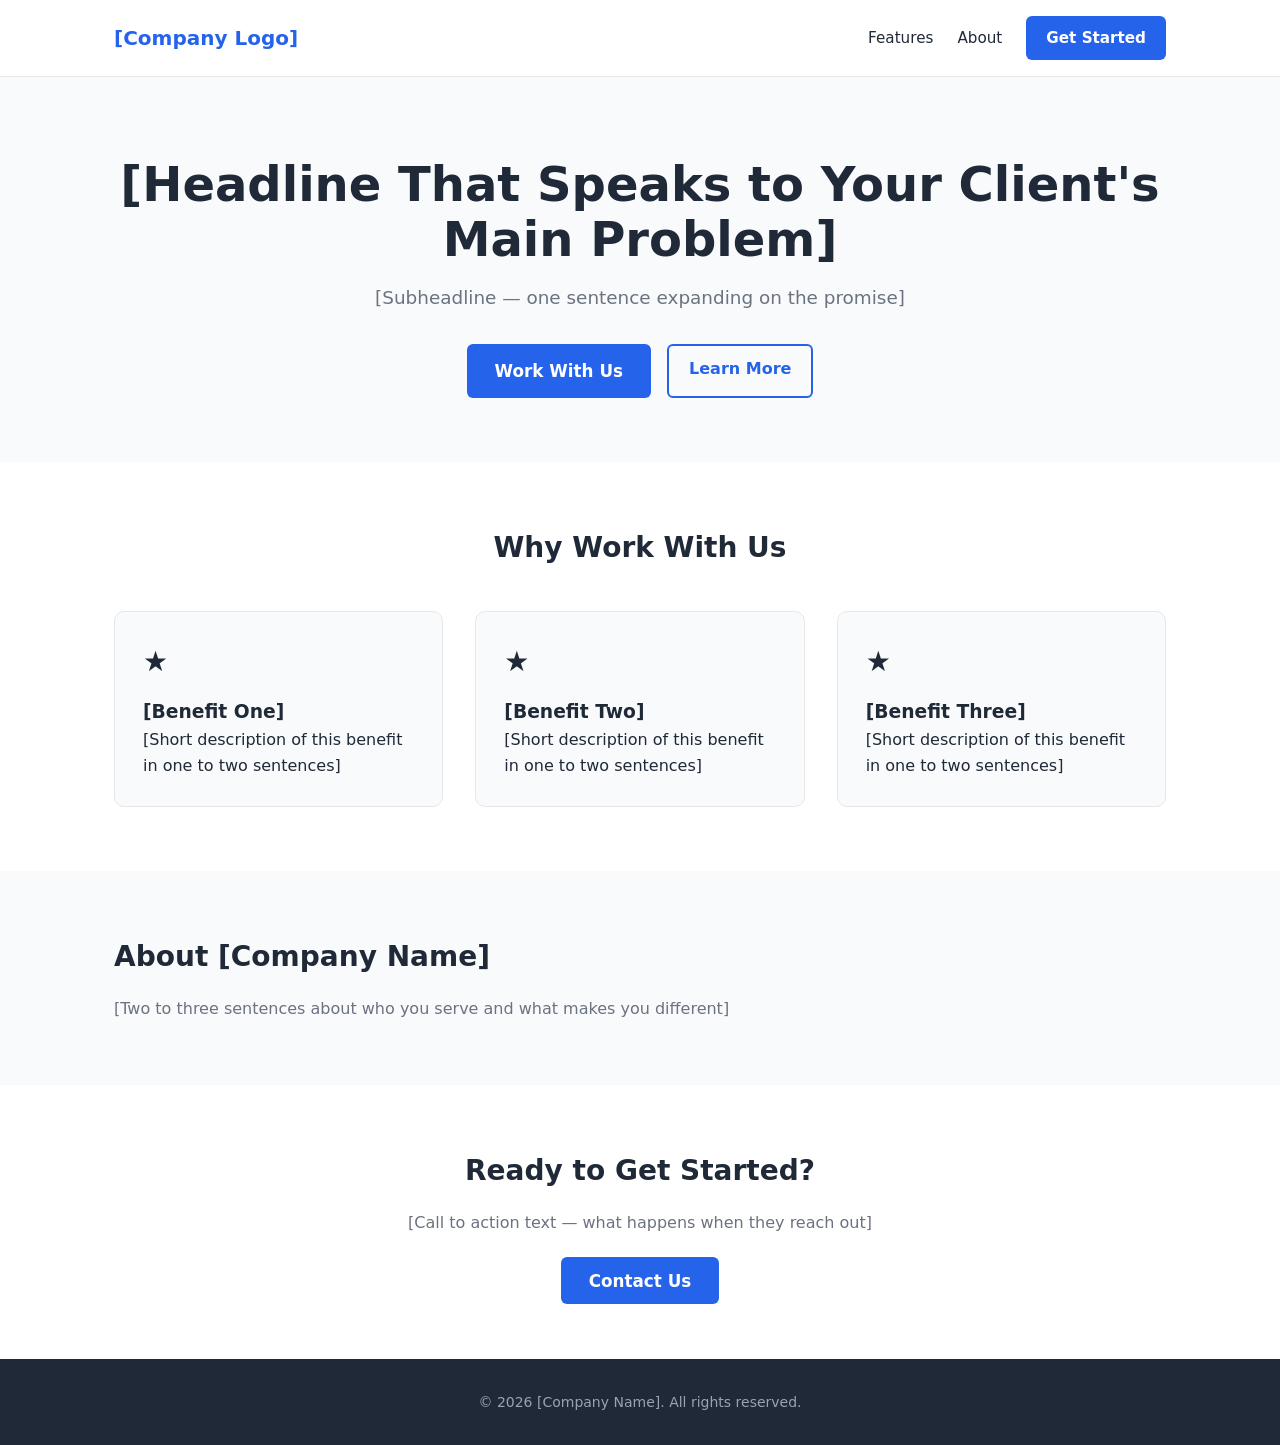
==== index.html @ d0174ae7 "Initial base landing page template" ====
<!DOCTYPE html>
<html lang="en">
<head>
  <meta charset="UTF-8">
  <meta name="viewport" content="width=device-width, initial-scale=1.0">
  <title>[Client Name] — [Service Tagline]</title>
  <meta name="description" content="[One-sentence value proposition]">
  <link rel="stylesheet" href="css/style.css">
</head>
<body>
  <header class="site-header">
    <div class="container">
      <div class="logo">[Company Logo]</div>
      <nav>
        <a href="#features">Features</a>
        <a href="#about">About</a>
        <a href="#contact" class="btn-primary">Get Started</a>
      </nav>
    </div>
  </header>

  <section class="hero">
    <div class="container">
      <h1>[Headline That Speaks to Your Client's Main Problem]</h1>
      <p class="subhead">[Subheadline — one sentence expanding on the promise]</p>
      <div class="cta-group">
        <a href="#contact" class="btn-primary btn-large">Work With Us</a>
        <a href="#features" class="btn-secondary">Learn More</a>
      </div>
    </div>
  </section>

  <section class="features" id="features">
    <div class="container">
      <h2>Why Work With Us</h2>
      <div class="feature-grid">
        <div class="feature-card">
          <div class="feature-icon">&#9733;</div>
          <h3>[Benefit One]</h3>
          <p>[Short description of this benefit in one to two sentences]</p>
        </div>
        <div class="feature-card">
          <div class="feature-icon">&#9733;</div>
          <h3>[Benefit Two]</h3>
          <p>[Short description of this benefit in one to two sentences]</p>
        </div>
        <div class="feature-card">
          <div class="feature-icon">&#9733;</div>
          <h3>[Benefit Three]</h3>
          <p>[Short description of this benefit in one to two sentences]</p>
        </div>
      </div>
    </div>
  </section>

  <section class="about" id="about">
    <div class="container">
      <h2>About [Company Name]</h2>
      <p>[Two to three sentences about who you serve and what makes you different]</p>
    </div>
  </section>

  <section class="contact" id="contact">
    <div class="container">
      <h2>Ready to Get Started?</h2>
      <p>[Call to action text — what happens when they reach out]</p>
      <a href="mailto:[your@email.com]" class="btn-primary btn-large">Contact Us</a>
    </div>
  </section>

  <footer class="site-footer">
    <div class="container">
      <p>&copy; 2026 [Company Name]. All rights reserved.</p>
    </div>
  </footer>

  <script src="js/main.js"></script>
</body>
</html>
---- css/style.css ----
*, *::before, *::after { box-sizing: border-box; margin: 0; padding: 0; }

:root {
  --primary: #2563eb;
  --primary-dark: #1d4ed8;
  --text: #1f2937;
  --text-light: #6b7280;
  --bg: #ffffff;
  --bg-alt: #f9fafb;
  --accent: #f59e0b;
}

body { font-family: system-ui, -apple-system, sans-serif; color: var(--text); line-height: 1.6; }

.container { max-width: 1100px; margin: 0 auto; padding: 0 1.5rem; }

/* Header */
.site-header { background: var(--bg); border-bottom: 1px solid #e5e7eb; padding: 1rem 0; position: sticky; top: 0; z-index: 100; }
.site-header .container { display: flex; align-items: center; justify-content: space-between; }
.site-header .logo { font-weight: 700; font-size: 1.25rem; color: var(--primary); }
.site-header nav { display: flex; align-items: center; gap: 1.5rem; }
.site-header nav a { text-decoration: none; color: var(--text); font-size: 0.95rem; }
.site-header nav a:hover { color: var(--primary); }

/* Buttons */
.btn-primary { background: var(--primary); color: #fff !important; padding: 0.6rem 1.25rem; border-radius: 6px; text-decoration: none; font-weight: 600; transition: background 0.2s; }
.btn-primary:hover { background: var(--primary-dark); }
.btn-secondary { background: transparent; color: var(--primary) !important; padding: 0.6rem 1.25rem; border-radius: 6px; text-decoration: none; font-weight: 600; border: 2px solid var(--primary); transition: background 0.2s; }
.btn-secondary:hover { background: #eff6ff; }
.btn-large { padding: 0.85rem 1.75rem; font-size: 1.05rem; }

/* Hero */
.hero { background: var(--bg-alt); padding: 5rem 0 4rem; text-align: center; }
.hero h1 { font-size: clamp(2rem, 5vw, 3rem); font-weight: 800; color: var(--text); margin-bottom: 1rem; line-height: 1.15; }
.hero .subhead { font-size: 1.15rem; color: var(--text-light); margin-bottom: 2rem; max-width: 600px; margin-left: auto; margin-right: auto; }
.cta-group { display: flex; gap: 1rem; justify-content: center; flex-wrap: wrap; }

/* Features */
.features { padding: 4rem 0; background: var(--bg); }
.features h2 { text-align: center; font-size: 1.75rem; margin-bottom: 2.5rem; color: var(--text); }
.feature-grid { display: grid; grid-template-columns: repeat(auto-fit, minmax(250px, 1fr)); gap: 2rem; }
.feature-card { background: var(--bg-alt); border: 1px solid #e5e7eb; border-radius: 10px; padding: 1.75rem; }
.feature-icon { font-size: 1.75rem; margin-bottom: 0.75rem; }

/* About */
.about { padding: 4rem 0; background: var(--bg-alt); }
.about h2 { font-size: 1.75rem; margin-bottom: 1rem; }
.about p { max-width: 650px; color: var(--text-light); }

/* Contact */
.contact { padding: 4rem 0; background: var(--bg); text-align: center; }
.contact h2 { font-size: 1.75rem; margin-bottom: 1rem; }
.contact p { color: var(--text-light); margin-bottom: 2rem; max-width: 500px; margin-left: auto; margin-right: auto; }

/* Footer */
.site-footer { background: var(--text); color: #9ca3af; padding: 2rem 0; text-align: center; font-size: 0.875rem; }
.site-footer p { margin: 0; }

@media (max-width: 640px) {
  .site-header nav { gap: 1rem; }
  .cta-group { flex-direction: column; align-items: center; }
  .feature-grid { grid-template-columns: 1fr; }
}
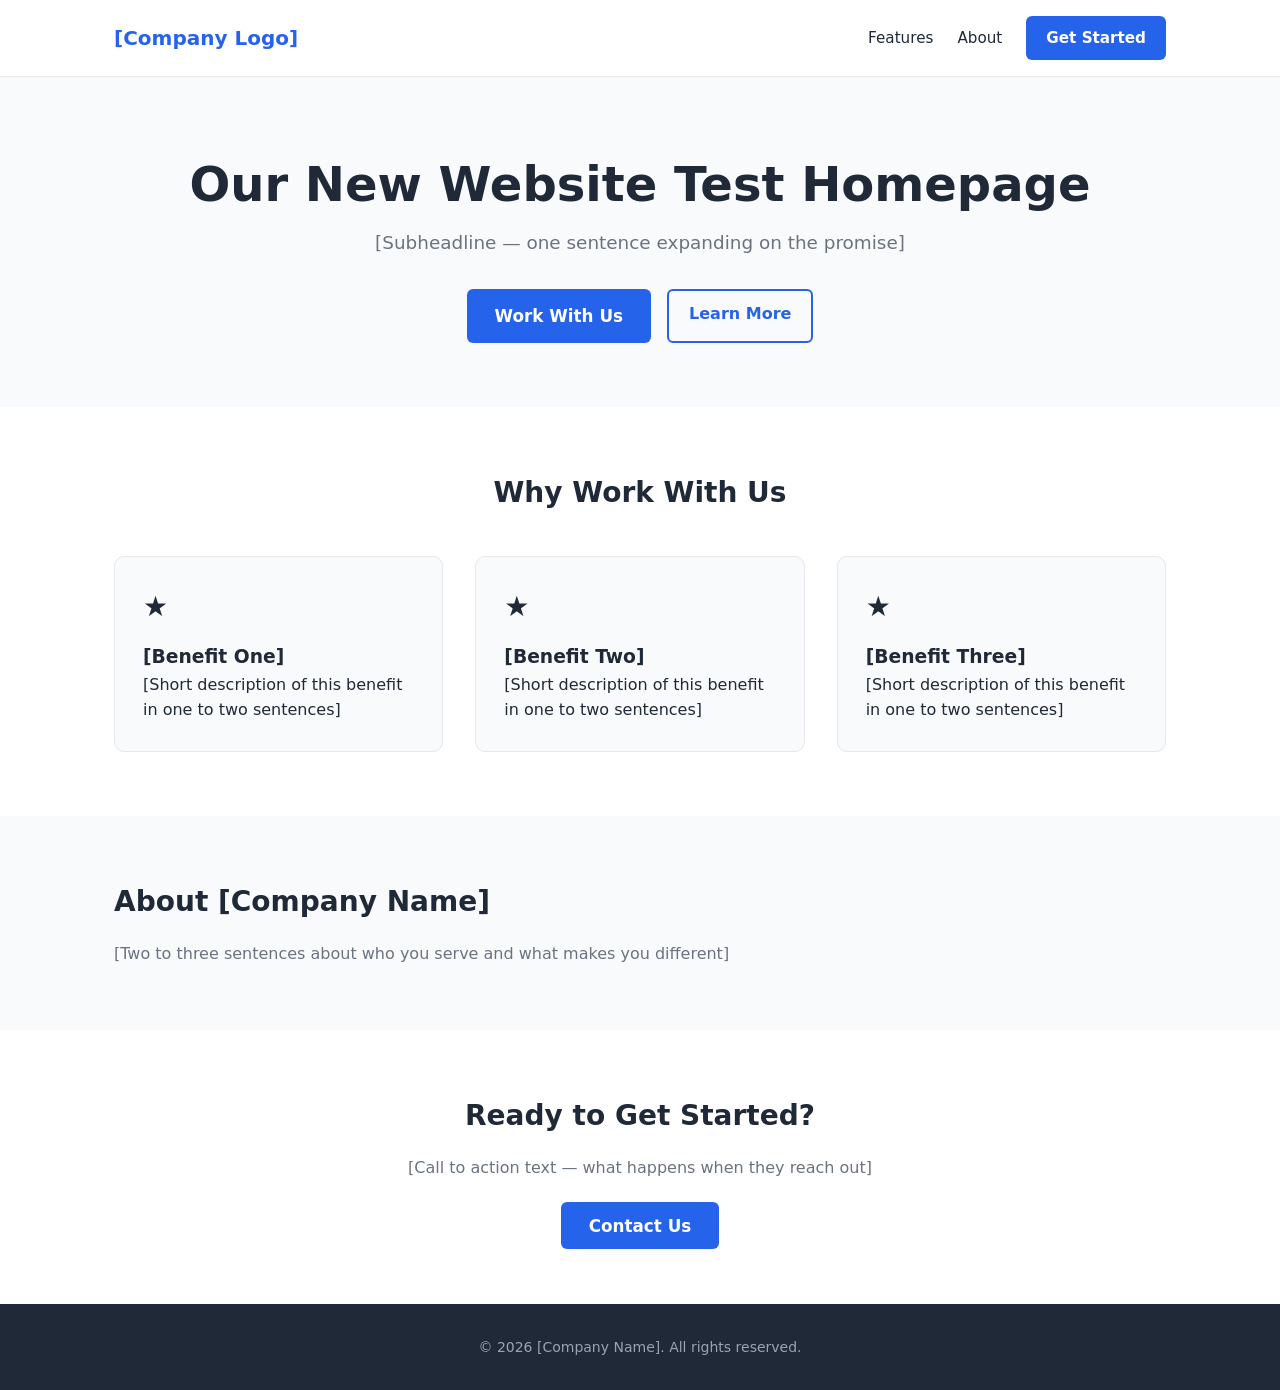
==== commit b3fc68b5: "Update headline to test homepage" ====
--- a/index.html
+++ b/index.html
@@ -21,7 +21,7 @@
 
   <section class="hero">
     <div class="container">
-      <h1>[Headline That Speaks to Your Client's Main Problem]</h1>
+      <h1>Our New Website Test Homepage</h1>
       <p class="subhead">[Subheadline — one sentence expanding on the promise]</p>
       <div class="cta-group">
         <a href="#contact" class="btn-primary btn-large">Work With Us</a>
